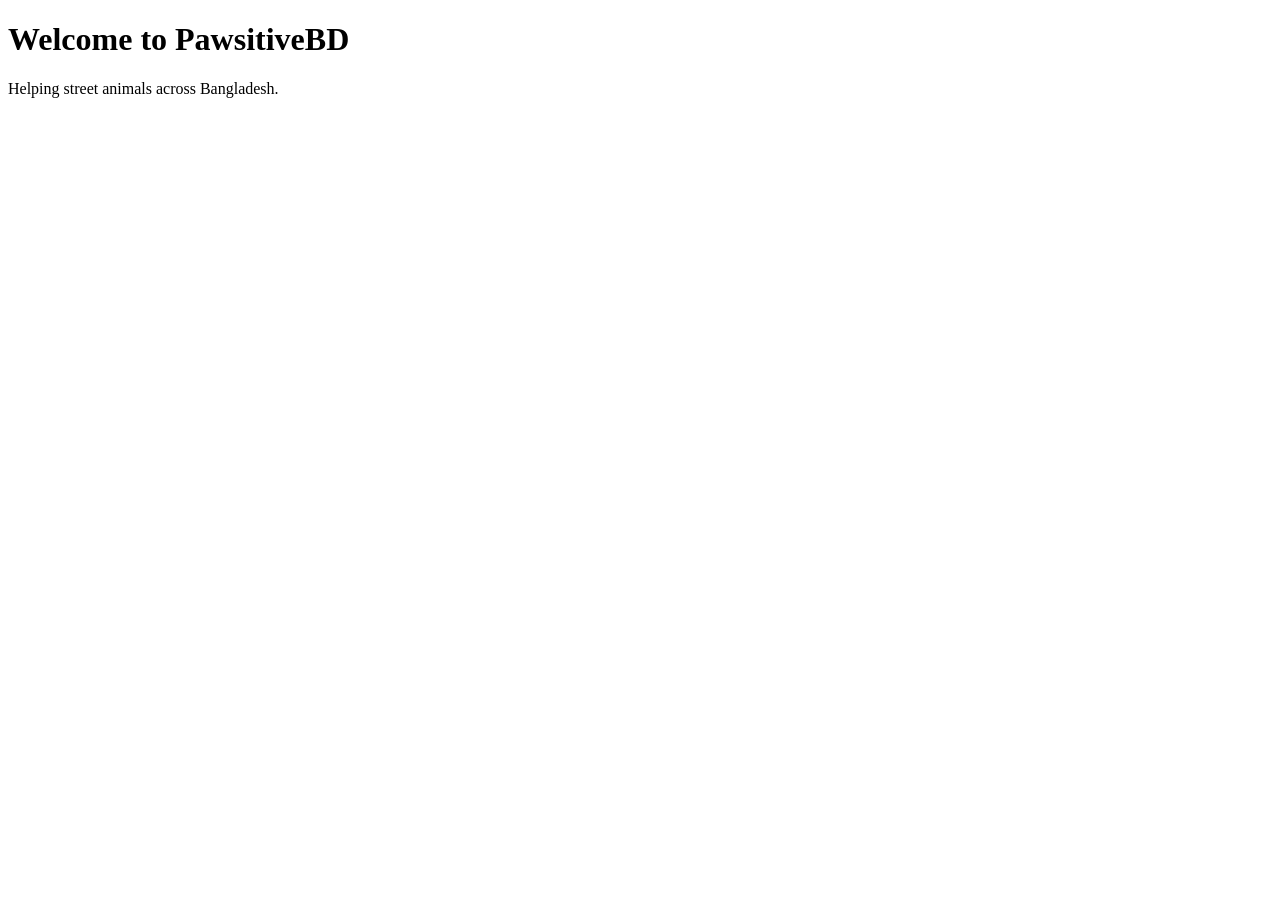
==== index.html @ 93548cf9 "Initial commit" ====
<!DOCTYPE html>
<html lang="en">
<head>
    <meta charset="UTF-8">
    <meta name="viewport" content="width=device-width, initial-scale=1.0">
    <title>PawsitiveBD</title>
</head>
<body>
    <h1>Welcome to PawsitiveBD</h1>
    <p>Helping street animals across Bangladesh.</p>
</body>
</html>
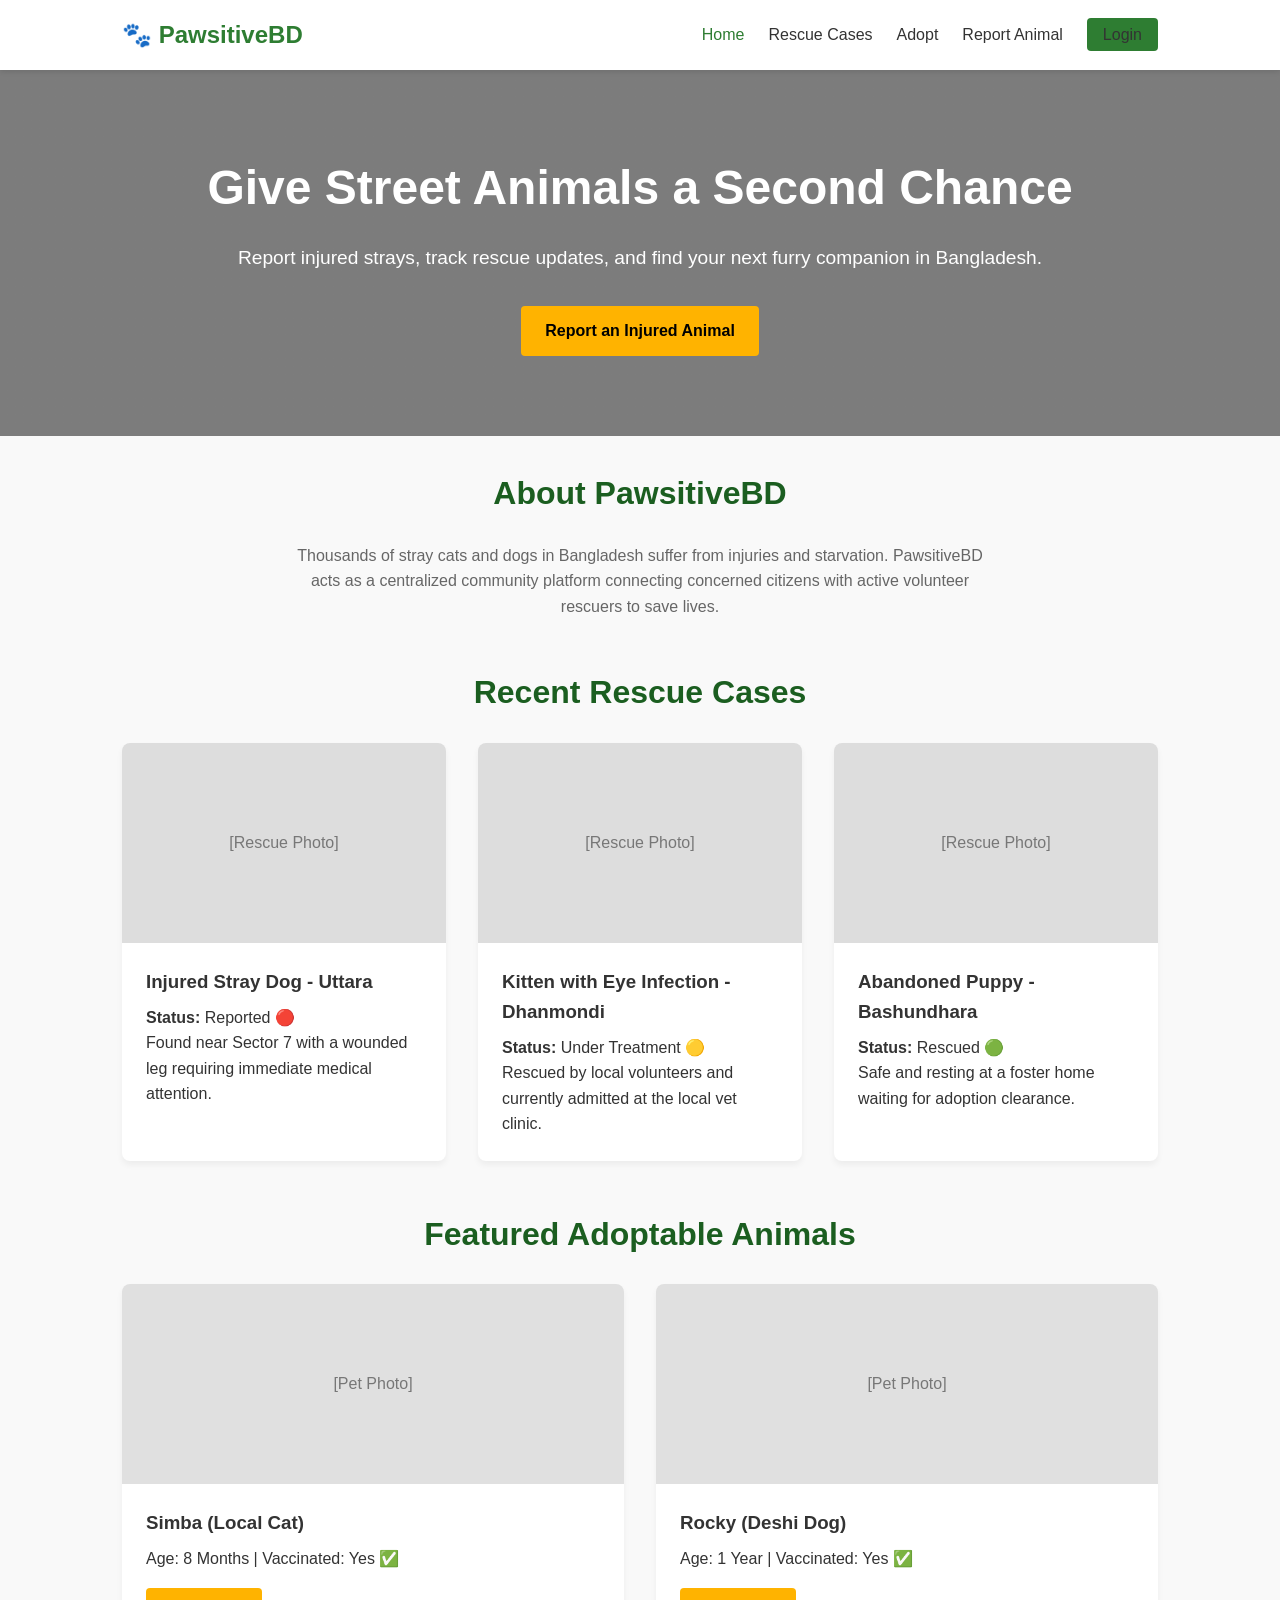
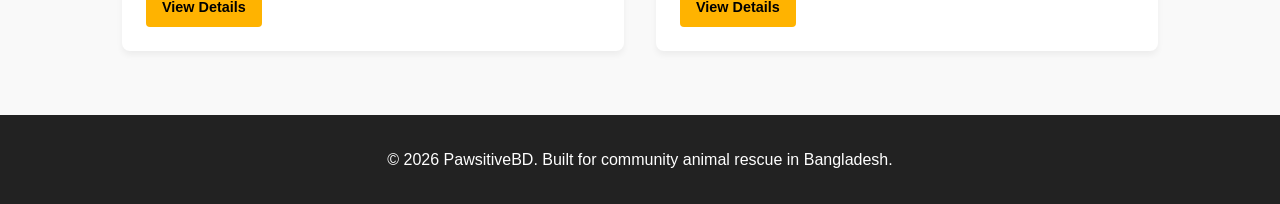
==== commit daaacdb4: "Complete static HTML UI pages" ====
--- a/index.html
+++ b/index.html
@@ -1,12 +1,103 @@
 <!DOCTYPE html>
 <html lang="en">
 <head>
-    <meta charset="UTF-8">
-    <meta name="viewport" content="width=device-width, initial-scale=1.0">
-    <title>PawsitiveBD</title>
+  <meta charset="UTF-8">
+  <meta name="viewport" content="width=device-width, initial-scale=1.0">
+  <title>PawsitiveBD - Street Animal Care & Adoption</title>
+  <link rel="stylesheet" href="style.css">
 </head>
 <body>
-    <h1>Welcome to PawsitiveBD</h1>
-    <p>Helping street animals across Bangladesh.</p>
+
+  <!-- Navigation Bar -->
+  <header>
+    <div class="nav-container">
+      <a href="index.html" class="logo">🐾 PawsitiveBD</a>
+      <ul class="nav-links">
+        <li><a href="index.html" class="active">Home</a></li>
+        <li><a href="cases.html">Rescue Cases</a></li>
+        <li><a href="adopt.html">Adopt</a></li>
+        <li><a href="report.html">Report Animal</a></li>
+        <li><a href="login.html" class="btn-login">Login</a></li>
+      </ul>
+    </div>
+  </header>
+
+  <!-- Hero Section -->
+  <section class="hero">
+    <h1>Give Street Animals a Second Chance</h1>
+    <p>Report injured strays, track rescue updates, and find your next furry companion in Bangladesh.</p>
+    <a href="report.html" class="btn-primary">Report an Injured Animal</a>
+  </section>
+
+  <!-- Main Content Container -->
+  <div class="container">
+    
+    <!-- About Section -->
+    <section style="text-align: center; margin-bottom: 3rem;">
+      <h2 class="section-title">About PawsitiveBD</h2>
+      <p style="max-width: 700px; margin: 0 auto; color: #666;">Thousands of stray cats and dogs in Bangladesh suffer from injuries and starvation. PawsitiveBD acts as a centralized community platform connecting concerned citizens with active volunteer rescuers to save lives.</p>
+    </section>
+
+    <!-- Recent Rescue Cases -->
+    <section>
+      <h2 class="section-title">Recent Rescue Cases</h2>
+      <div class="grid">
+        <div class="card">
+          <div style="height:200px; background:#ddd; display:flex; align-items:center; justify-content:center; color:#777;">[Rescue Photo]</div>
+          <div class="card-content">
+            <h3>Injured Stray Dog - Uttara</h3>
+            <p><strong>Status:</strong> Reported 🔴</p>
+            <p>Found near Sector 7 with a wounded leg requiring immediate medical attention.</p>
+          </div>
+        </div>
+        <div class="card">
+          <div style="height:200px; background:#ddd; display:flex; align-items:center; justify-content:center; color:#777;">[Rescue Photo]</div>
+          <div class="card-content">
+            <h3>Kitten with Eye Infection - Dhanmondi</h3>
+            <p><strong>Status:</strong> Under Treatment 🟡</p>
+            <p>Rescued by local volunteers and currently admitted at the local vet clinic.</p>
+          </div>
+        </div>
+        <div class="card">
+          <div style="height:200px; background:#ddd; display:flex; align-items:center; justify-content:center; color:#777;">[Rescue Photo]</div>
+          <div class="card-content">
+            <h3>Abandoned Puppy - Bashundhara</h3>
+            <p><strong>Status:</strong> Rescued 🟢</p>
+            <p>Safe and resting at a foster home waiting for adoption clearance.</p>
+          </div>
+        </div>
+      </div>
+    </section>
+
+    <!-- Featured Adoptable Animals -->
+    <section>
+      <h2 class="section-title">Featured Adoptable Animals</h2>
+      <div class="grid">
+        <div class="card">
+          <div style="height:200px; background:#e0e0e0; display:flex; align-items:center; justify-content:center; color:#777;">[Pet Photo]</div>
+          <div class="card-content">
+            <h3>Simba (Local Cat)</h3>
+            <p>Age: 8 Months | Vaccinated: Yes ✅</p>
+            <a href="adopt.html" class="btn-primary" style="margin-top: 1rem; display:inline-block; padding: 0.5rem 1rem; font-size: 0.9rem;">View Details</a>
+          </div>
+        </div>
+        <div class="card">
+          <div style="height:200px; background:#e0e0e0; display:flex; align-items:center; justify-content:center; color:#777;">[Pet Photo]</div>
+          <div class="card-content">
+            <h3>Rocky (Deshi Dog)</h3>
+            <p>Age: 1 Year | Vaccinated: Yes ✅</p>
+            <a href="adopt.html" class="btn-primary" style="margin-top: 1rem; display:inline-block; padding: 0.5rem 1rem; font-size: 0.9rem;">View Details</a>
+          </div>
+        </div>
+      </div>
+    </section>
+
+  </div>
+
+  <!-- Footer -->
+  <footer>
+    <p>&copy; 2026 PawsitiveBD. Built for community animal rescue in Bangladesh.</p>
+  </footer>
+
 </body>
 </html>
--- a/style.css
+++ b/style.css
@@ -0,0 +1,156 @@
+/* style.css - PawsitiveBD Base Styles */
+:root {
+  --primary: #2e7d32;
+  --primary-dark: #1b5e20;
+  --accent: #ffb300;
+  --bg-color: #f9f9f9;
+  --text-color: #333333;
+  --white: #ffffff;
+}
+
+* {
+  margin: 0;
+  padding: 0;
+  box-sizing: border-box;
+  font-family: 'Segoe UI', Tahoma, Geneva, Verdana, sans-serif;
+}
+
+body {
+  background-color: var(--bg-color);
+  color: var(--text-color);
+  line-height: 1.6;
+}
+
+/* Navbar */
+header {
+  background: var(--white);
+  box-shadow: 0 2px 5px rgba(0,0,0,0.1);
+  position: sticky;
+  top: 0;
+  z-index: 100;
+}
+
+.nav-container {
+  max-width: 1100px;
+  margin: 0 auto;
+  padding: 1rem 2rem;
+  display: flex;
+  justify-content: space-between;
+  align-items: center;
+}
+
+.logo {
+  font-size: 1.5rem;
+  font-weight: bold;
+  color: var(--primary);
+  text-decoration: none;
+}
+
+.nav-links {
+  list-style: none;
+  display: flex;
+  gap: 1.5rem;
+}
+
+.nav-links a {
+  text-decoration: none;
+  color: var(--text-color);
+  font-weight: 500;
+  transition: color 0.3s;
+}
+
+.nav-links a:hover, .nav-links a.active {
+  color: var(--primary);
+}
+
+.btn-login {
+  background: var(--primary);
+  color: var(--white);
+  padding: 0.5rem 1rem;
+  border-radius: 4px;
+}
+
+.btn-login:hover {
+  background: var(--primary-dark);
+  color: var(--white);
+}
+
+/* Hero Section */
+.hero {
+  background: linear-gradient(rgba(0,0,0,0.5), rgba(0,0,0,0.5)), url('images/hero-bg.jpg') center/cover;
+  color: var(--white);
+  text-align: center;
+  padding: 5rem 2rem;
+}
+
+.hero h1 {
+  font-size: 3rem;
+  margin-bottom: 1rem;
+}
+
+.hero p {
+  font-size: 1.2rem;
+  margin-bottom: 2rem;
+}
+
+.btn-primary {
+  background: var(--accent);
+  color: #000;
+  padding: 0.75rem 1.5rem;
+  border-radius: 4px;
+  text-decoration: none;
+  font-weight: bold;
+  display: inline-block;
+}
+
+/* Container & Sections */
+.container {
+  max-width: 1100px;
+  margin: 2rem auto;
+  padding: 0 2rem;
+}
+
+.section-title {
+  font-size: 2rem;
+  margin-bottom: 1.5rem;
+  text-align: center;
+  color: var(--primary-dark);
+}
+
+/* Cards Grid */
+.grid {
+  display: grid;
+  grid-template-columns: repeat(auto-fit, minmax(300px, 1fr));
+  gap: 2rem;
+  margin-bottom: 3rem;
+}
+
+.card {
+  background: var(--white);
+  border-radius: 8px;
+  overflow: hidden;
+  box-shadow: 0 4px 6px rgba(0,0,0,0.05);
+}
+
+.card img {
+  width: 100%;
+  height: 200px;
+  object-fit: cover;
+}
+
+.card-content {
+  padding: 1.5rem;
+}
+
+.card-content h3 {
+  margin-bottom: 0.5rem;
+}
+
+/* Footer */
+footer {
+  background: #222;
+  color: var(--white);
+  text-align: center;
+  padding: 2rem;
+  margin-top: 4rem;
+}
